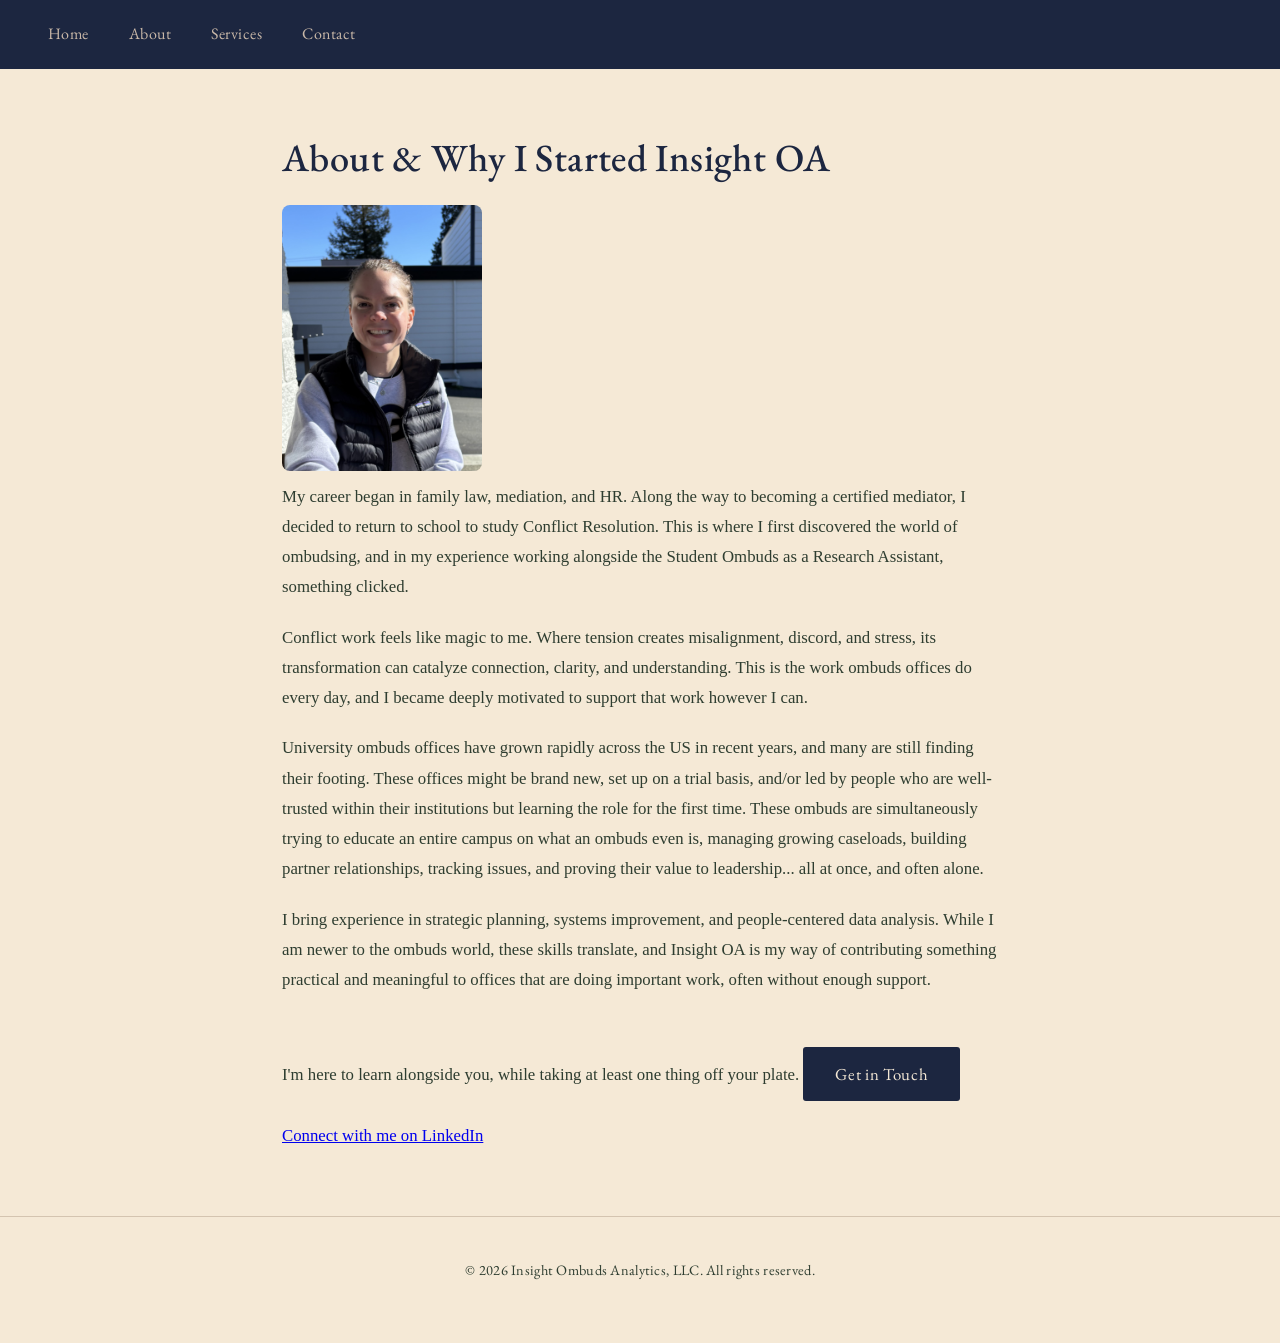
==== about.html @ 75a02dc6 "Update about.html" ====
<!DOCTYPE html>
<html lang="en">
<head>
  <meta charset="UTF-8" />
  <meta name="viewport" content="width=device-width, initial-scale=1.0"/>
  <title>About – Insight OA</title>
  <link rel="stylesheet" href="style.css" />
</head>
<body>
  <nav>
    <a href="index.html">Home</a>
    <a href="about.html">About</a>
    <a href="services.html">Services</a>
    <a href="contact.html">Contact</a>
  </nav>

  <main>
    <h1>About & Why I Started Insight OA</h1>

    <img src="Isabel Brooke.jpeg" alt="Isabel Brooke" width="200" style="border-radius: 8px;">
  <div>
    
    <p>My career began in family law, mediation, and HR. Along the way to becoming a certified mediator, I decided to return to school to study Conflict Resolution. This is where I first discovered the world of ombudsing, and in my experience working alongside the Student Ombuds as a Research Assistant, something clicked.</p>

    <p>Conflict work feels like magic to me. Where tension creates misalignment, discord, and stress, its transformation can catalyze connection, clarity, and understanding. This is the work ombuds offices do every day, and I became deeply motivated to support that work however I can.</p>

    <p>University ombuds offices have grown rapidly across the US in recent years, and many are still finding their footing. These offices might be brand new, set up on a trial basis, and/or led by people who are well-trusted within their institutions but learning the role for the first time. These ombuds are simultaneously trying to educate an entire campus on what an ombuds even is, managing growing caseloads, building partner relationships, tracking issues, and proving their value to leadership... all at once, and often alone.</p>

    <p>I bring experience in strategic planning, systems improvement, and people-centered data analysis. While I am newer to the ombuds world, these skills translate, and Insight OA is my way of contributing something practical and meaningful to offices that are doing important work, often without enough support.</p>

    <p>I'm here to learn alongside you, while taking at least one thing off your plate.
    
    <a href="contact.html" class="button">Get in Touch</a>
      
    <p> <a href="https://www.linkedin.com/in/isabel-brooke-6360b1140/" target="_blank">Connect with me on LinkedIn</a> </p>
    
  </main>

  <footer>
    <p>© 2026 Insight Ombuds Analytics, LLC. All rights reserved.</p>
  </footer>
</body>
</html>
---- style.css ----
@import url('https://fonts.googleapis.com/css2?family=EB+Garamond:wght@400;500&display=swap');

* {
  box-sizing: border-box;
  margin: 0;
  padding: 0;
}

body {
  font-family: Georgia, serif;
  background-color: #F5E9D6;
  color: #1C2640;
  line-height: 1.8;
  font-size: 1.05rem;
}

/* Navigation */
nav {
  background-color: #1C2640;
  padding: 1.25rem 3rem;
  display: flex;
  align-items: center;
  gap: 2.5rem;
}

nav .site-title {
  font-family: 'EB Garamond', serif;
  font-size: 1.3rem;
  font-weight: 500;
  color: #F5E9D6;
  text-decoration: none;
  margin-right: auto;
  letter-spacing: 0.02em;
}

nav a {
  font-family: 'EB Garamond', serif;
  color: #c9b8a8;
  text-decoration: none;
  font-size: 1rem;
  letter-spacing: 0.03em;
  transition: color 0.2s;
}

nav a:hover {
  color: #F5E9D6;
}

/* Main content */
main {
  max-width: 780px;
  margin: 4rem auto;
  padding: 0 2rem;
}

/* Headings */
h1 {
  font-family: 'EB Garamond', serif;
  font-size: 2.4rem;
  font-weight: 500;
  color: #1C2640;
  line-height: 1.25;
  margin-bottom: 1.5rem;
  letter-spacing: 0.01em;
}

h2 {
  font-family: 'EB Garamond', serif;
  font-size: 1.6rem;
  font-weight: 500;
  color: #1C2640;
  margin-top: 2.5rem;
  margin-bottom: 1rem;
  letter-spacing: 0.01em;
}

/* Paragraphs */
p {
  margin-bottom: 1.25rem;
  color: #2e3d30;
}

/* Lists */
ul {
  margin: 1rem 0 1.5rem 1.5rem;
  line-height: 2;
}

ul li {
  margin-bottom: 0.4rem;
  color: #2e3d30;
}

ul li strong {
  color: #1C2640;
}

/* Horizontal rule */
hr {
  border: none;
  border-top: 1px solid #d4c4b0;
  margin: 2.5rem 0;
}

/* Button */
.button {
  display: inline-block;
  margin-top: 2rem;
  padding: 0.75rem 2rem;
  background-color: #1C2640;
  color: #F5E9D6;
  font-family: 'EB Garamond', serif;
  font-size: 1.05rem;
  letter-spacing: 0.04em;
  text-decoration: none;
  border-radius: 3px;
  transition: background-color 0.2s;
}

.button:hover {
  background-color: #9E6455;
}

/* Footer */
footer {
  text-align: center;
  padding: 2.5rem;
  margin-top: 4rem;
  border-top: 1px solid #d4c4b0;
  font-family: 'EB Garamond', serif;
  font-size: 0.9rem;
  color: #7A6E62;
  letter-spacing: 0.02em;
}
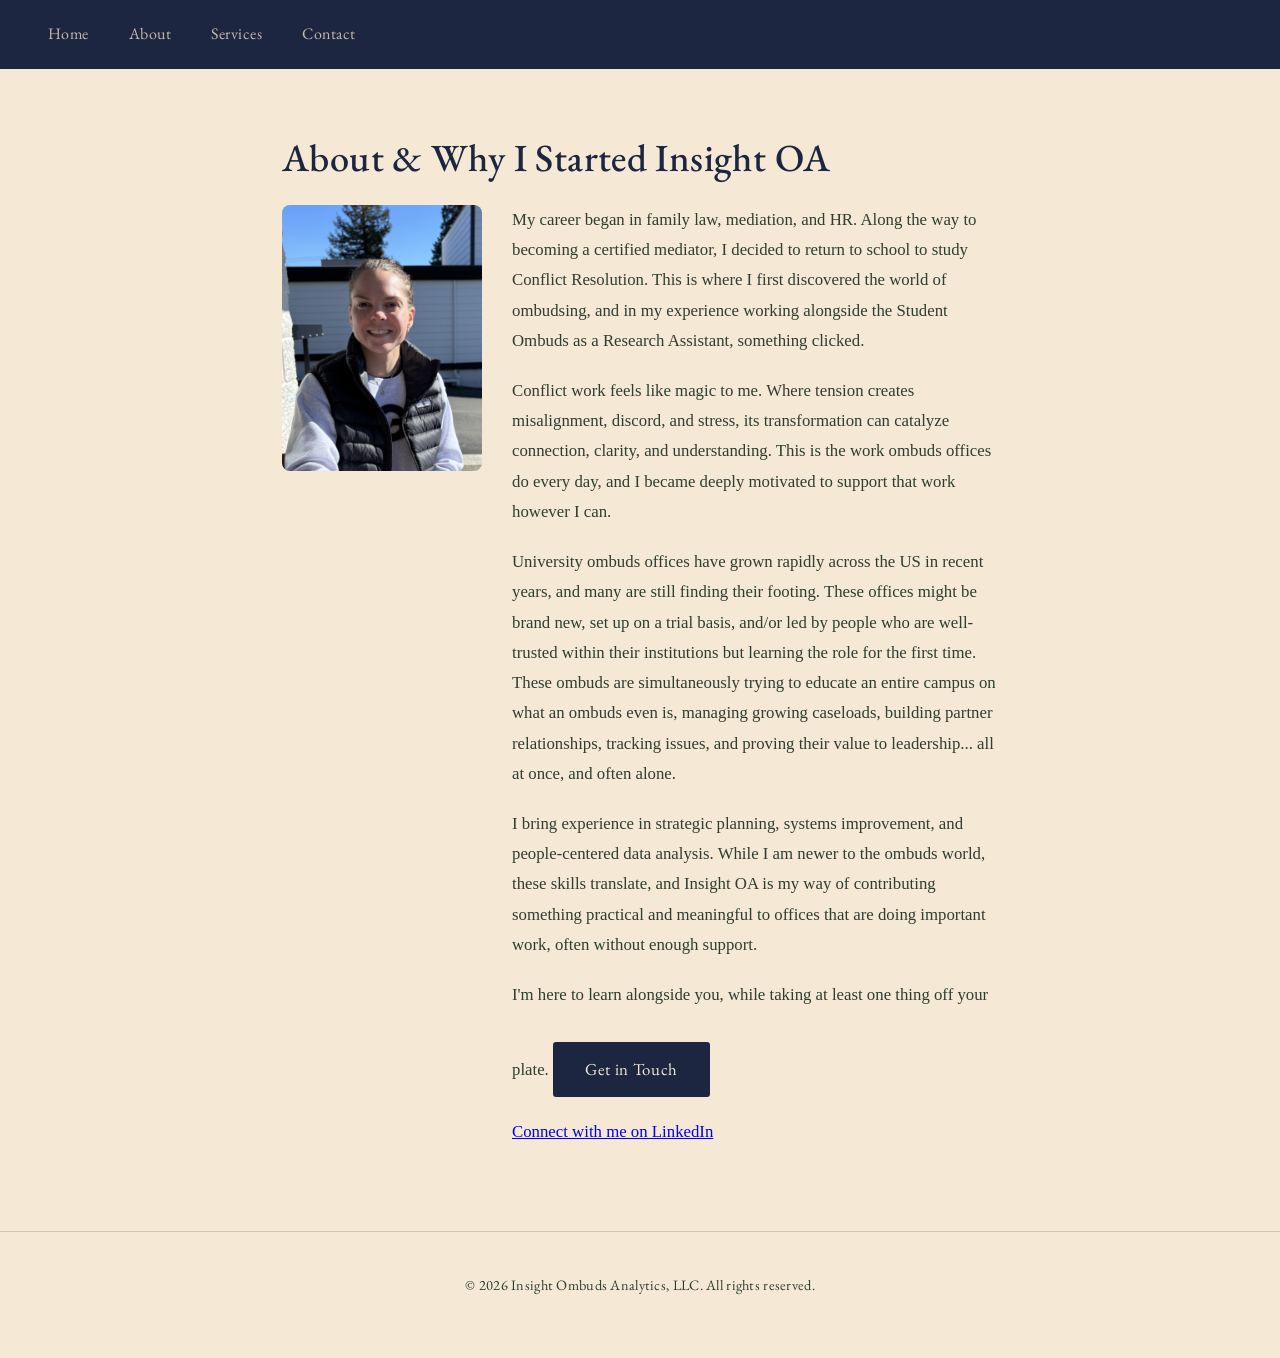
==== commit 3c5c2621: "Update about.html" ====
--- a/about.html
+++ b/about.html
@@ -17,6 +17,7 @@
   <main>
     <h1>About & Why I Started Insight OA</h1>
 
+<section style="display: flex; align-items: flex-start; gap: 30px;">
     <img src="Isabel Brooke.jpeg" alt="Isabel Brooke" width="200" style="border-radius: 8px;">
   <div>
     
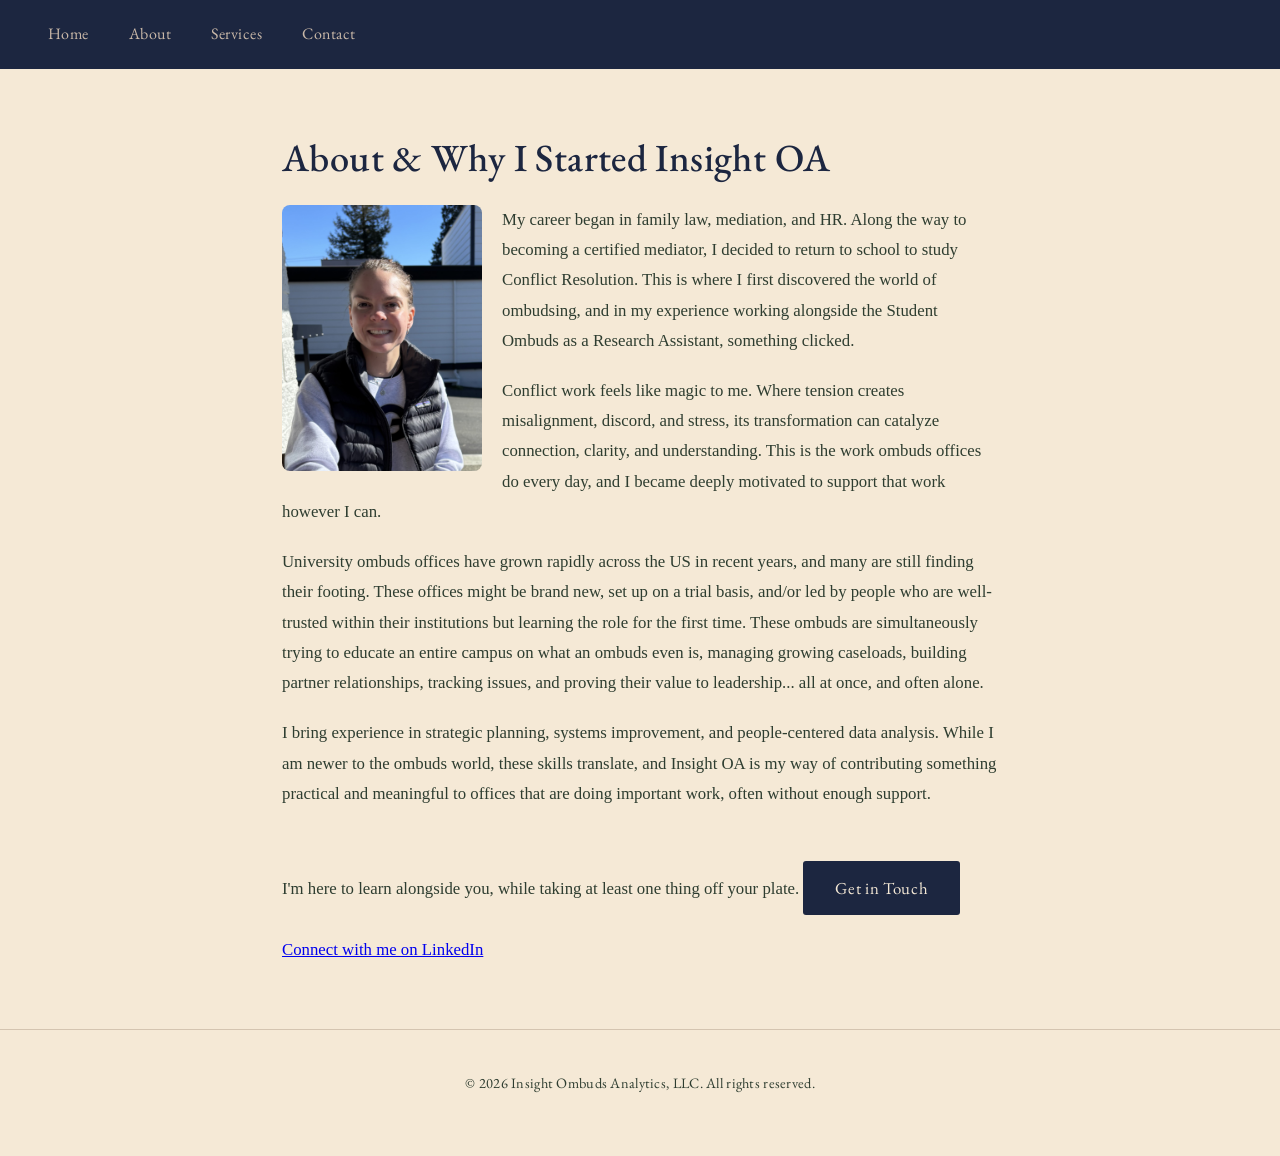
==== commit cf928d4d: "Update about.html" ====
--- a/about.html
+++ b/about.html
@@ -17,9 +17,8 @@
   <main>
     <h1>About & Why I Started Insight OA</h1>
 
-<section style="display: flex; align-items: flex-start; gap: 30px;">
-    <img src="Isabel Brooke.jpeg" alt="Isabel Brooke" width="200" style="border-radius: 8px;">
-  <div>
+<section>
+    <img src="Isabel Brooke.jpeg" alt="Isabel Brooke" width="200" style="float: left; margin-right: 20px; margin-bottom: 10px; border-radius: 8px;">
     
     <p>My career began in family law, mediation, and HR. Along the way to becoming a certified mediator, I decided to return to school to study Conflict Resolution. This is where I first discovered the world of ombudsing, and in my experience working alongside the Student Ombuds as a Research Assistant, something clicked.</p>
 
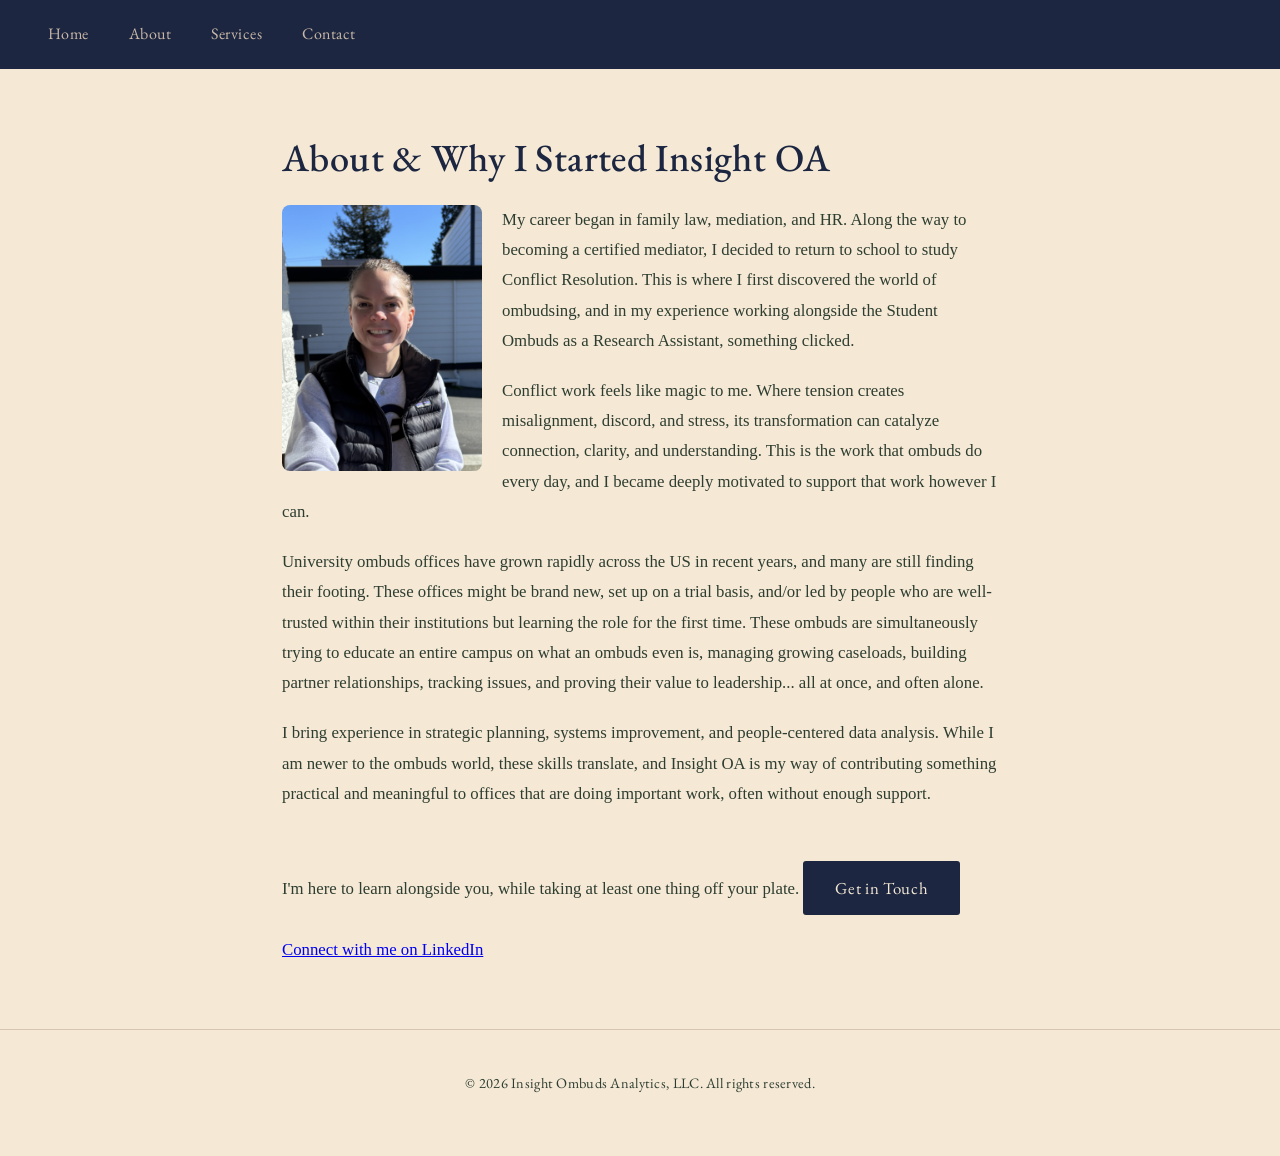
==== commit 869969fb: "Update about.html" ====
--- a/about.html
+++ b/about.html
@@ -22,7 +22,7 @@
     
     <p>My career began in family law, mediation, and HR. Along the way to becoming a certified mediator, I decided to return to school to study Conflict Resolution. This is where I first discovered the world of ombudsing, and in my experience working alongside the Student Ombuds as a Research Assistant, something clicked.</p>
 
-    <p>Conflict work feels like magic to me. Where tension creates misalignment, discord, and stress, its transformation can catalyze connection, clarity, and understanding. This is the work ombuds offices do every day, and I became deeply motivated to support that work however I can.</p>
+    <p>Conflict work feels like magic to me. Where tension creates misalignment, discord, and stress, its transformation can catalyze connection, clarity, and understanding. This is the work that ombuds do every day, and I became deeply motivated to support that work however I can.</p>
 
     <p>University ombuds offices have grown rapidly across the US in recent years, and many are still finding their footing. These offices might be brand new, set up on a trial basis, and/or led by people who are well-trusted within their institutions but learning the role for the first time. These ombuds are simultaneously trying to educate an entire campus on what an ombuds even is, managing growing caseloads, building partner relationships, tracking issues, and proving their value to leadership... all at once, and often alone.</p>
 
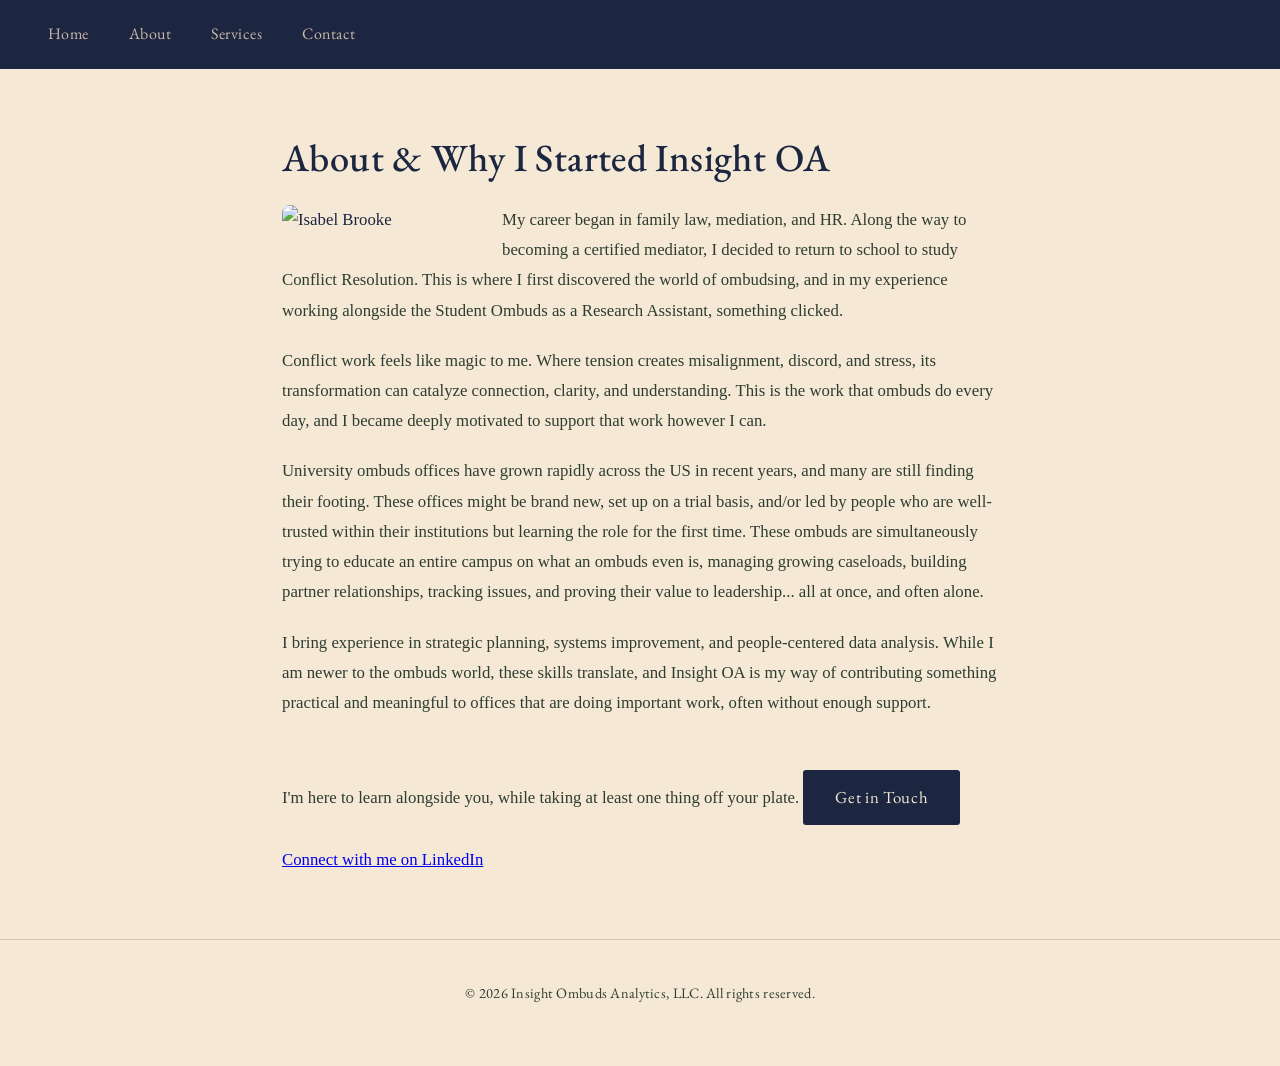
==== commit 77961d56: "Update about.html" ====
--- a/about.html
+++ b/about.html
@@ -15,10 +15,10 @@
   </nav>
 
   <main>
-    <h1>About & Why I Started Insight OA</h1>
+    <h2>About & Why I Started Insight OA</h2>
 
 <section>
-    <img src="Isabel Brooke.jpeg" alt="Isabel Brooke" width="200" style="float: left; margin-right: 20px; margin-bottom: 10px; border-radius: 8px;">
+    <img src="Isabel Brooke headshot.jpeg" alt="Isabel Brooke" width="200" style="float: left; margin-right: 20px; margin-bottom: 10px; border-radius: 8px;">
     
     <p>My career began in family law, mediation, and HR. Along the way to becoming a certified mediator, I decided to return to school to study Conflict Resolution. This is where I first discovered the world of ombudsing, and in my experience working alongside the Student Ombuds as a Research Assistant, something clicked.</p>
 
--- a/style.css
+++ b/style.css
@@ -1,4 +1,4 @@
-@import url('https://fonts.googleapis.com/css2?family=EB+Garamond:wght@400;500&display=swap');
+@import url('https://fonts.googleapis.com/css2?family=EB+Garamond:wght@400;500&family=DM+Sans:wght@400;600&display=swap');
 
 * {
   box-sizing: border-box;
@@ -55,6 +55,16 @@
 
 /* Headings */
 h1 {
+  font-family: 'DM Sans', sans-serif;
+  font-size: 3.4rem;
+  font-weight: 250;
+  color: #9E6455;
+  line-height: 1.15;
+  margin-bottom: 1.5rem;
+  letter-spacing: -0.01em;
+}
+
+h2 {
   font-family: 'EB Garamond', serif;
   font-size: 2.4rem;
   font-weight: 500;
@@ -64,7 +74,7 @@
   letter-spacing: 0.01em;
 }
 
-h2 {
+h3 {
   font-family: 'EB Garamond', serif;
   font-size: 1.6rem;
   font-weight: 500;
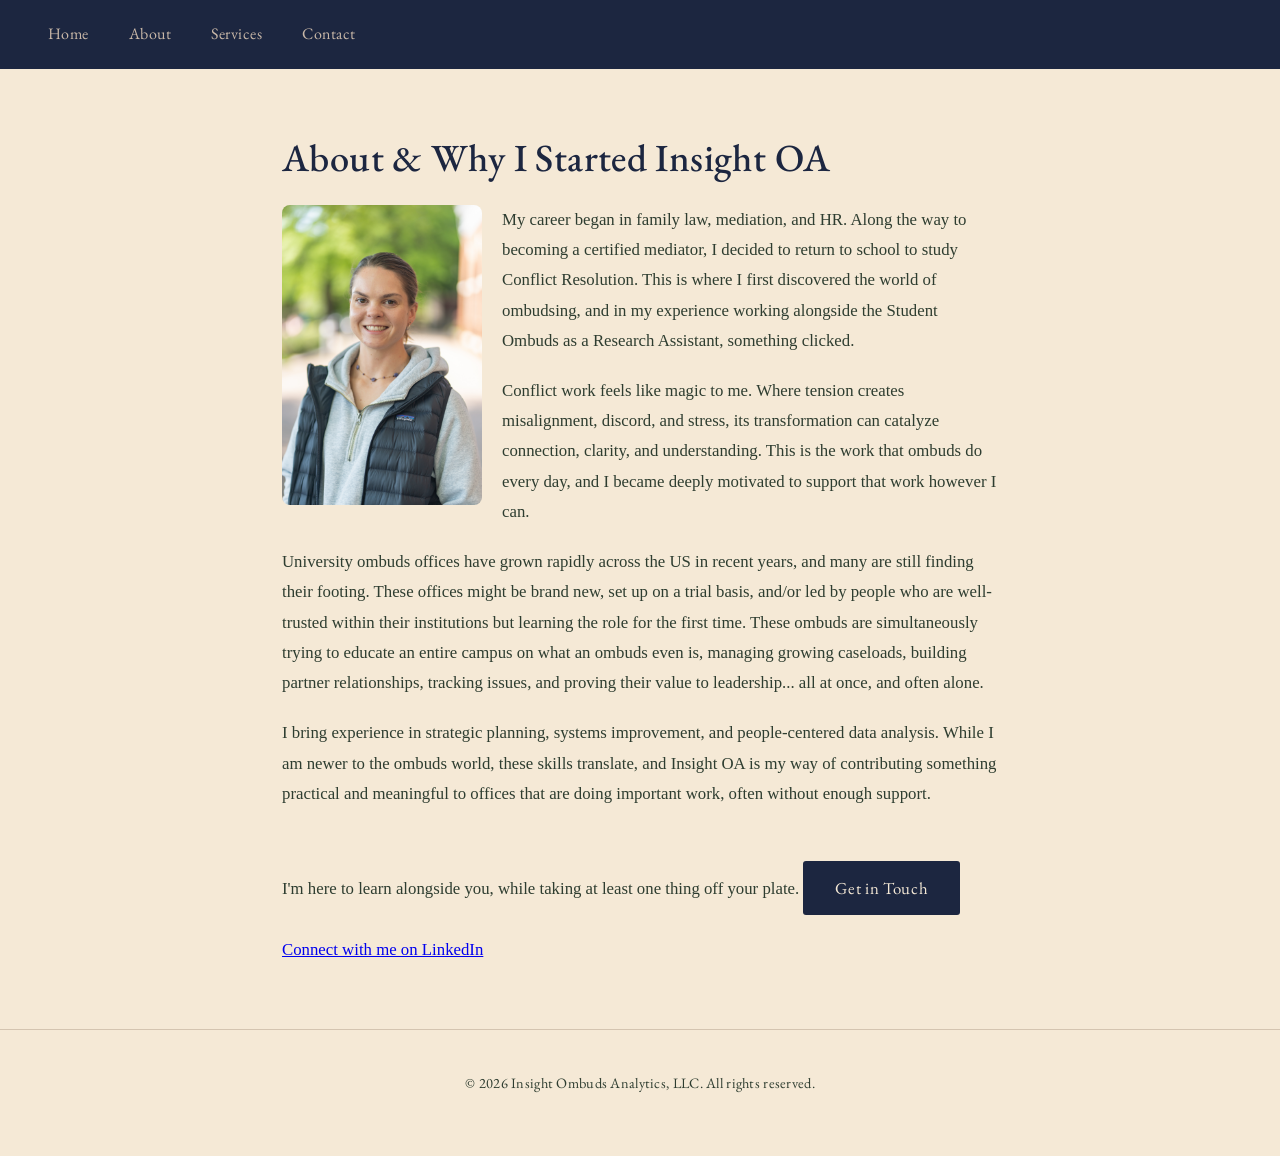
==== commit 0bb707e2: "Update about.html" ====
--- a/about.html
+++ b/about.html
@@ -18,7 +18,7 @@
     <h2>About & Why I Started Insight OA</h2>
 
 <section>
-    <img src="Isabel Brooke headshot.jpeg" alt="Isabel Brooke" width="200" style="float: left; margin-right: 20px; margin-bottom: 10px; border-radius: 8px;">
+    <img src="Isabel Brooke headshot.jpg" alt="Isabel Brooke" width="200" style="float: left; margin-right: 20px; margin-bottom: 10px; border-radius: 8px;">
     
     <p>My career began in family law, mediation, and HR. Along the way to becoming a certified mediator, I decided to return to school to study Conflict Resolution. This is where I first discovered the world of ombudsing, and in my experience working alongside the Student Ombuds as a Research Assistant, something clicked.</p>
 
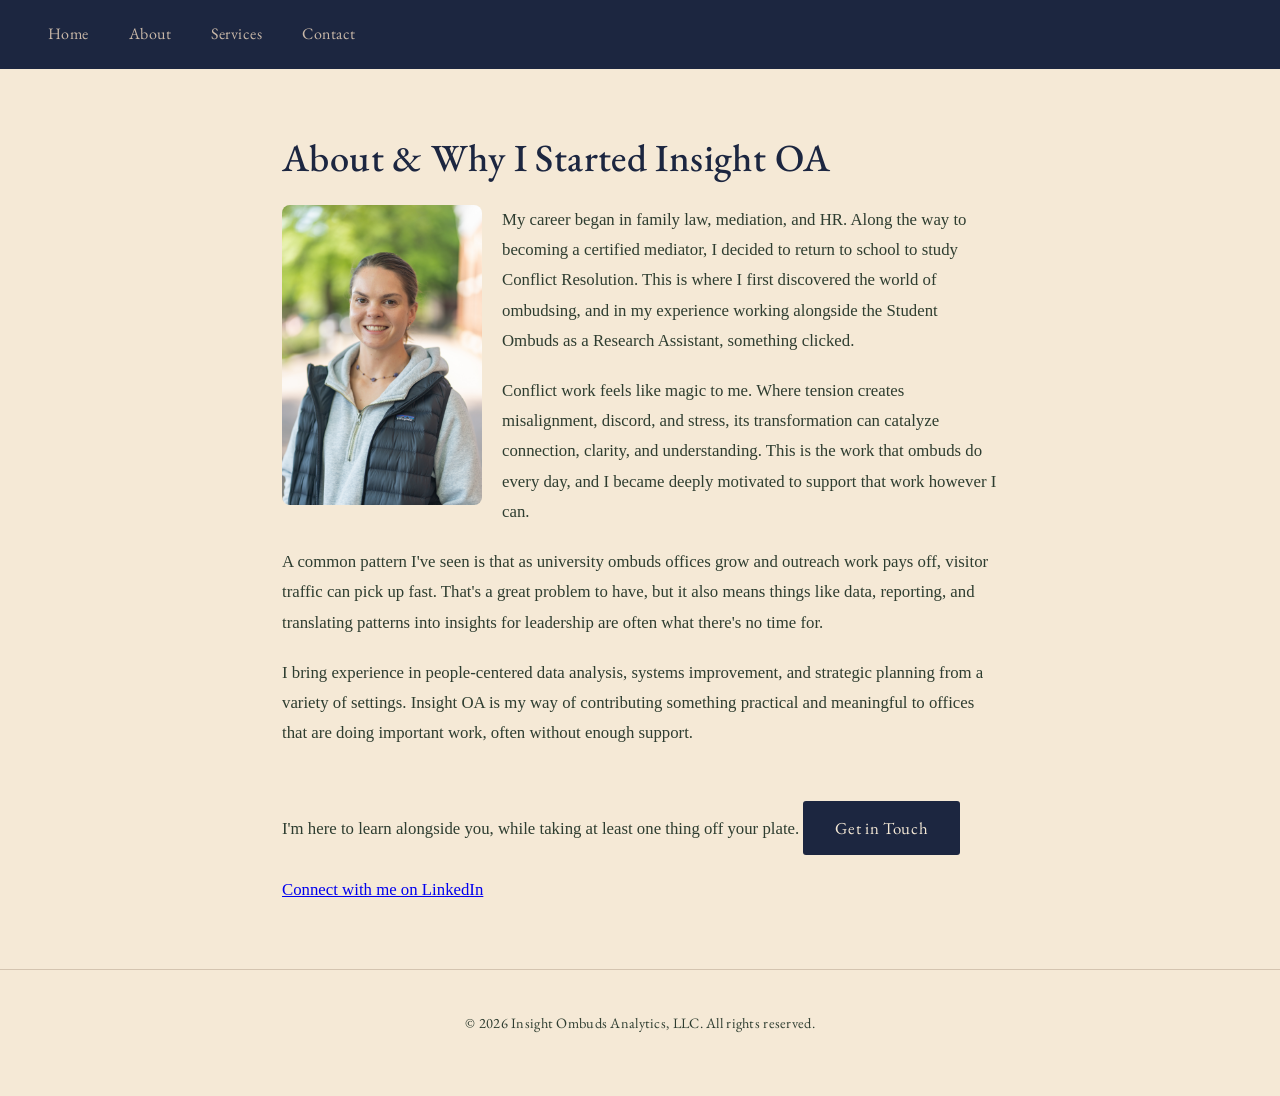
==== commit 5997e497: "Update about.html" ====
--- a/about.html
+++ b/about.html
@@ -24,9 +24,9 @@
 
     <p>Conflict work feels like magic to me. Where tension creates misalignment, discord, and stress, its transformation can catalyze connection, clarity, and understanding. This is the work that ombuds do every day, and I became deeply motivated to support that work however I can.</p>
 
-    <p>University ombuds offices have grown rapidly across the US in recent years, and many are still finding their footing. These offices might be brand new, set up on a trial basis, and/or led by people who are well-trusted within their institutions but learning the role for the first time. These ombuds are simultaneously trying to educate an entire campus on what an ombuds even is, managing growing caseloads, building partner relationships, tracking issues, and proving their value to leadership... all at once, and often alone.</p>
+    <p>A common pattern I've seen is that as university ombuds offices grow and outreach work pays off, visitor traffic can pick up fast. That's a great problem to have, but it also means things like data, reporting, and translating patterns into insights for leadership are often what there's no time for.</p>
 
-    <p>I bring experience in strategic planning, systems improvement, and people-centered data analysis. While I am newer to the ombuds world, these skills translate, and Insight OA is my way of contributing something practical and meaningful to offices that are doing important work, often without enough support.</p>
+    <p>I bring experience in people-centered data analysis, systems improvement, and strategic planning from a variety of settings. Insight OA is my way of contributing something practical and meaningful to offices that are doing important work, often without enough support.</p>
 
     <p>I'm here to learn alongside you, while taking at least one thing off your plate.
     
